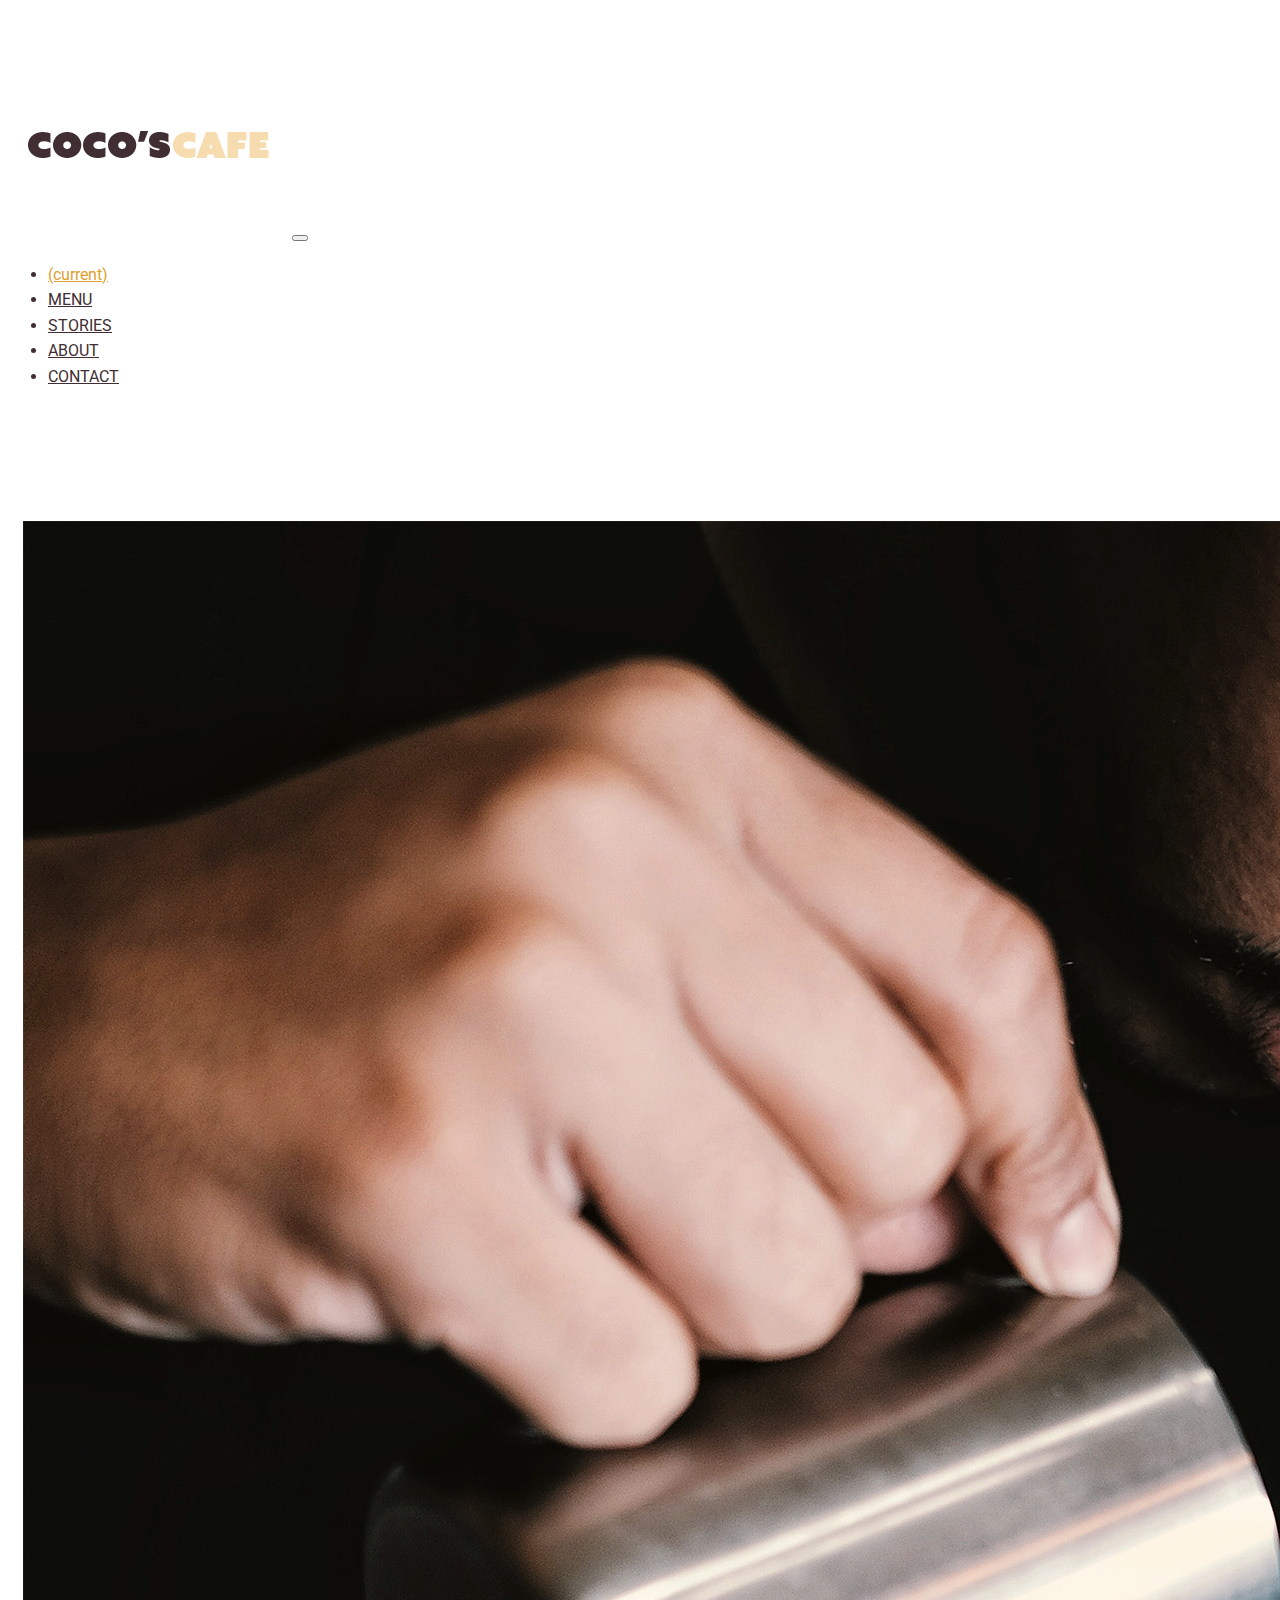
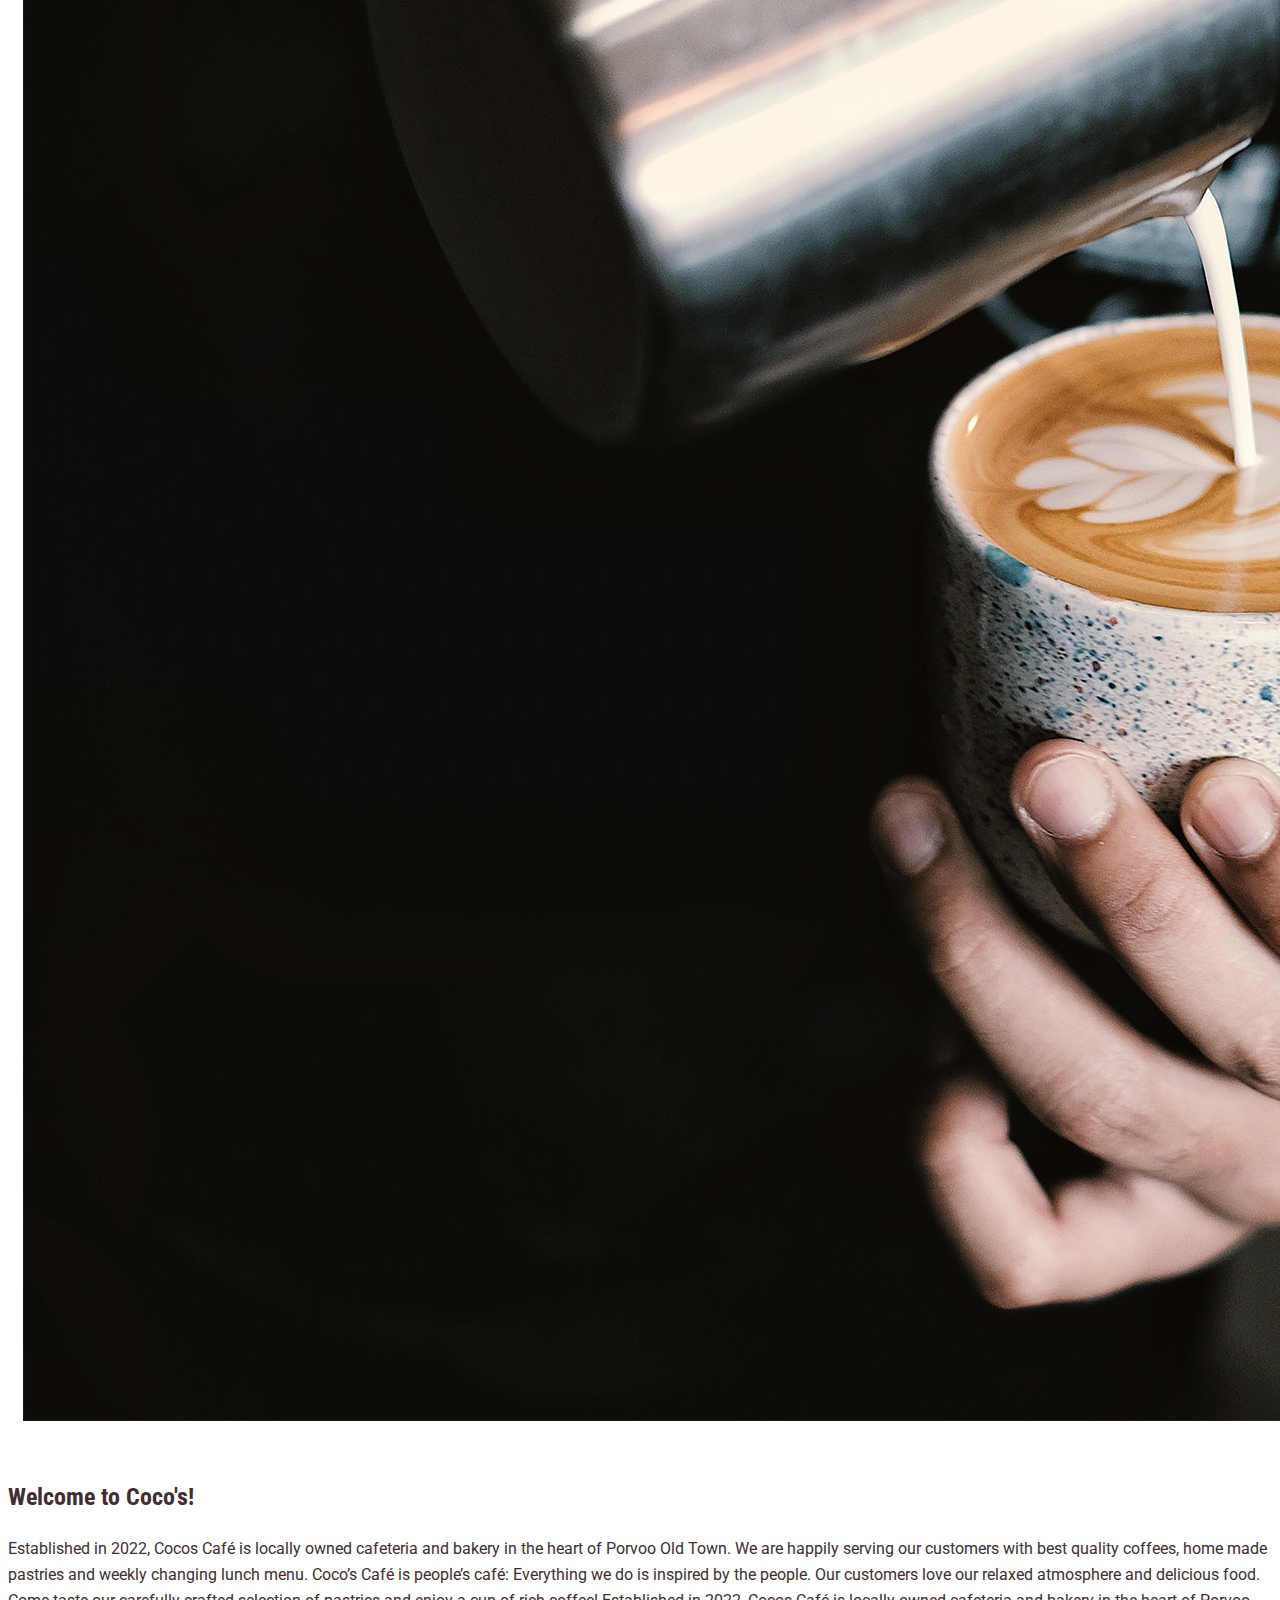
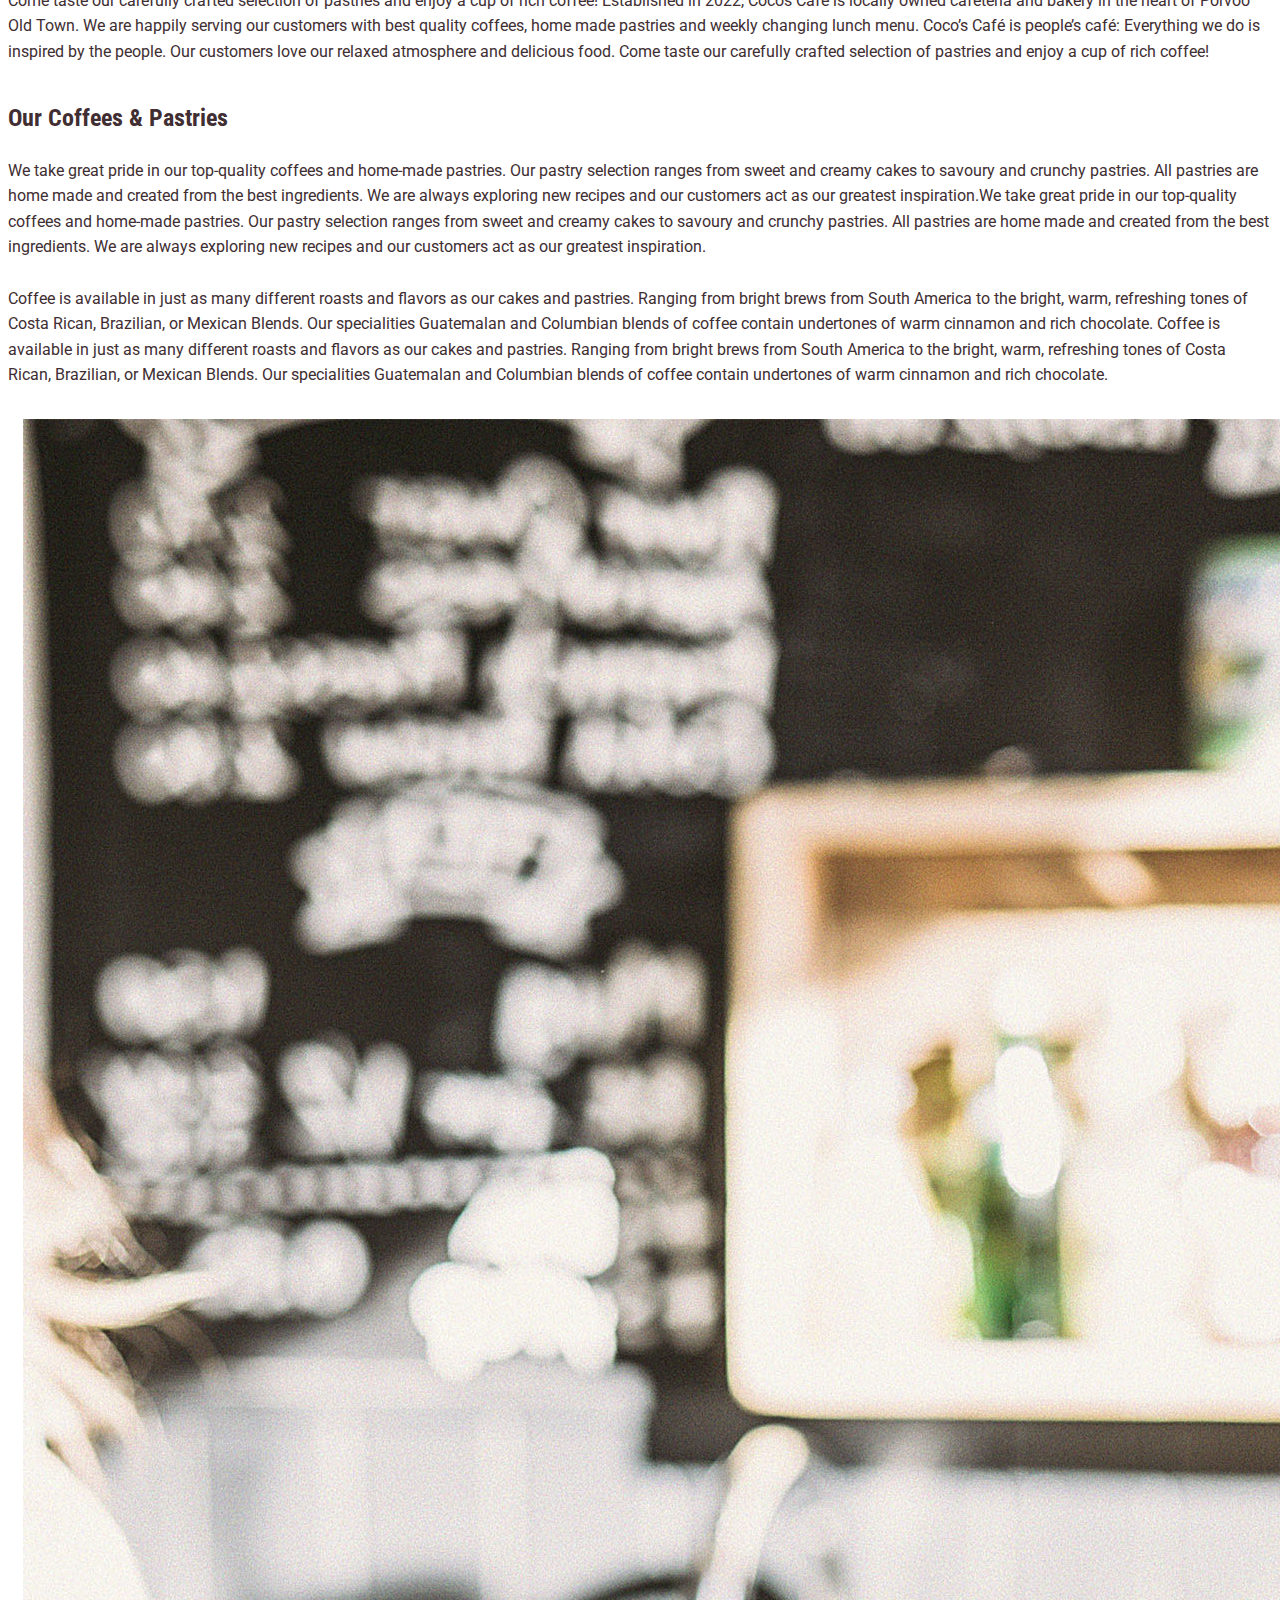
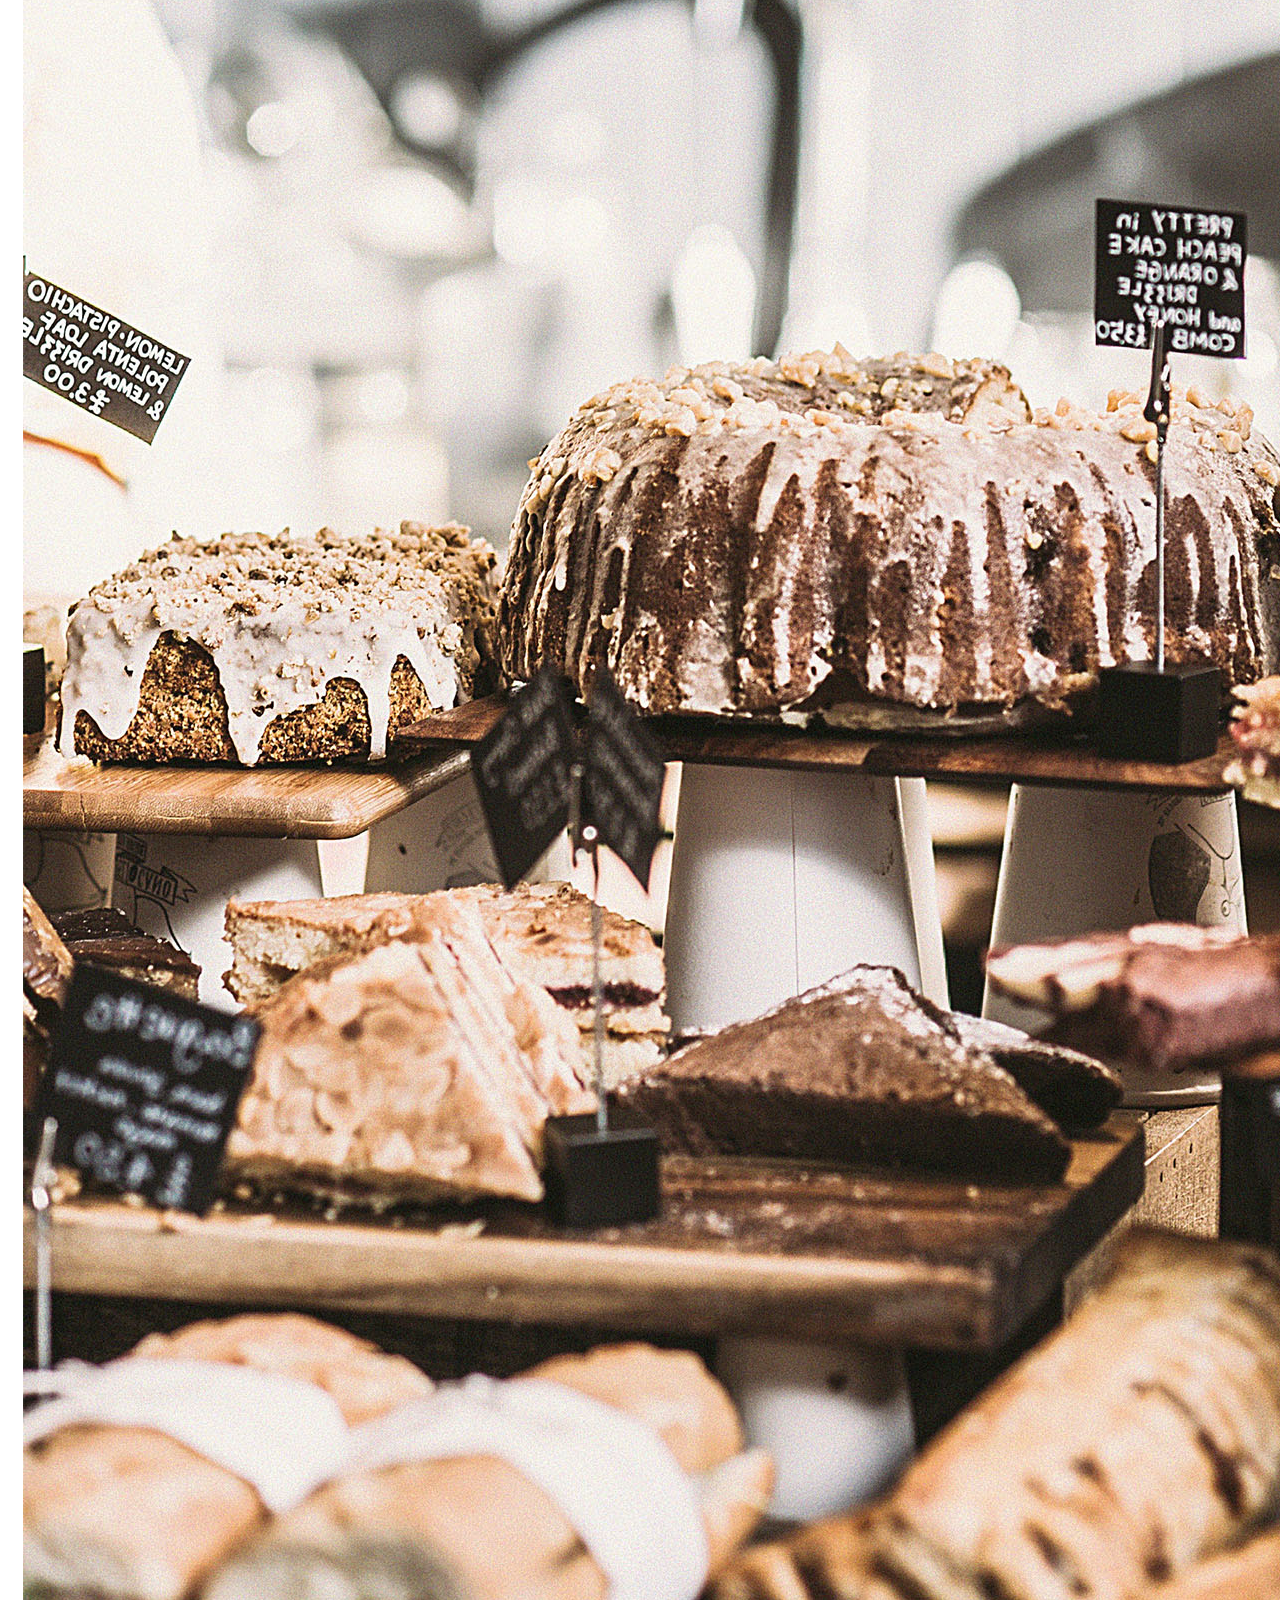
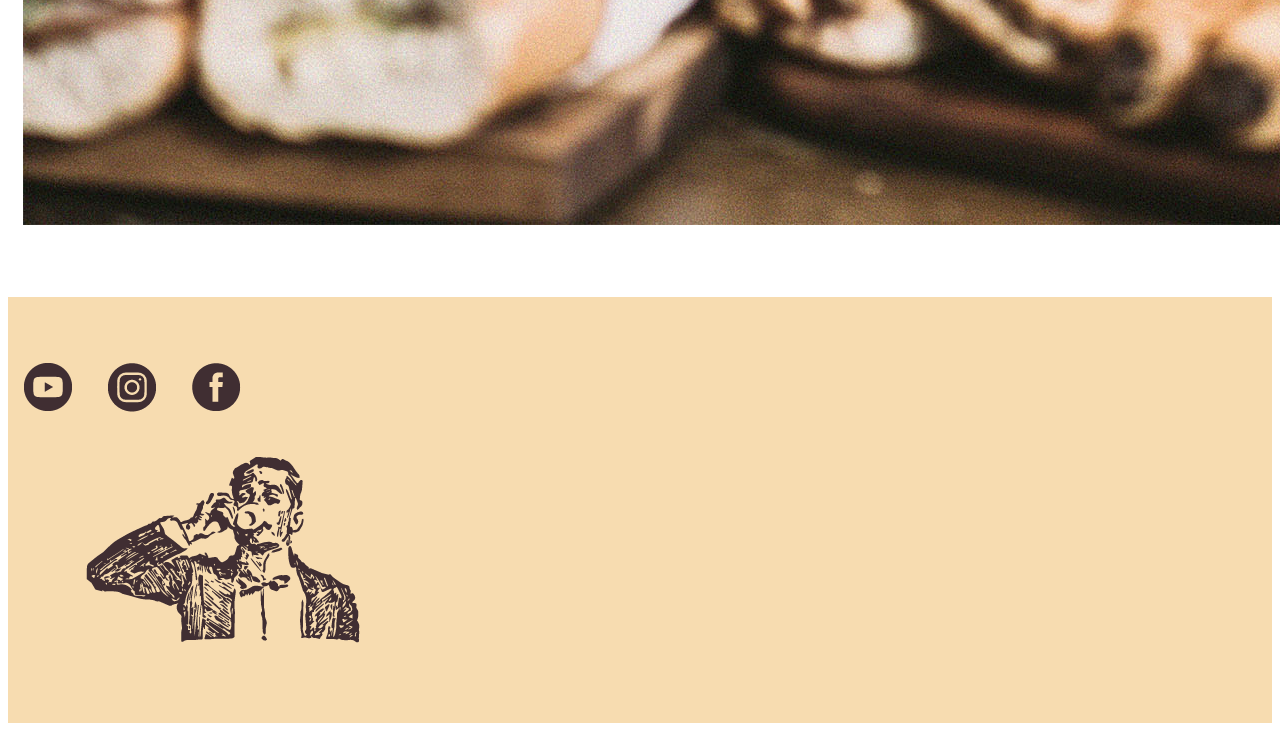
==== about.html @ 0da6bacb "Add files via upload" ====
<!DOCTYPE html>
<html lang="en" dir="ltr">

<head>
  <title>Coco'sCafe|About</title>
  <meta charset="utf-8">
  <meta http-equiv="X-UA-Compatible" content="IE=edge">
  <meta name="viewport" content="width=device-width, initial-scale=1, shrink-to-fit=no">
  <meta name="author" content="Kaisa">

  <!-- Bootstrap CSS -->
  <link rel="stylesheet" href="https://cdn.jsdelivr.net/npm/bootstrap@4.1.3/dist/css/bootstrap.min.css" integrity="sha384-MCw98/SFnGE8fJT3GXwEOngsV7Zt27NXFoaoApmYm81iuXoPkFOJwJ8ERdknLPMO" crossorigin="anonymous">
  <link rel="stylesheet" href="styles.css">
  <!-- google fonts -->
  <link rel="preconnect" href="https://fonts.googleapis.com">
  <link rel="preconnect" href="https://fonts.gstatic.com" crossorigin>
  <link href="https://fonts.googleapis.com/css2?family=Roboto&family=Roboto+Condensed:wght@700&display=swap" rel="stylesheet">

</head>

<body>
  <!-- Navbar -->


    <nav class="navbar navbar-expand-lg navbar-light" style="background-color: #fff;">
      <div class="container">
        <!-- Navbar content -->
        <a class="navbar-brand" href="index.html"><img src="images/LOGOcocos-01.png" alt="cocoscafe.logo"></a>
        <button class="navbar-toggler" type="button" data-toggle="collapse" data-target="#navbarNav" aria-controls="navbarNav" aria-expanded="false" aria-label="Toggle navigation">
          <span class="navbar-toggler-icon"></span>
        </button>
        <div class="collapse navbar-collapse" id="navbarNav">
          <ul class="navbar-nav ml-auto">
            <li class="nav-item active">
              <a class="nav-link" href="#"><span class="sr-only">(current)</span></a>
            </li>
            <li class="nav-item">
              <a class="nav-link" href="menu.html">MENU</a>
            <li class="nav-item">
              <a class="nav-link" href="stories.html">STORIES</a>
            </li>
            <li class="nav-item">
              <a class="nav-link" href="about.html">ABOUT</a>
            </li>
            <li class="nav-item">
              <a class="nav-link" href="contact.html">CONTACT</a>
            </li>
          </ul>
        </div>
      </div>
    </nav>

<div class="container">
  <div class="row">
    <div class="col-lg-4">
<img class="img-fluid" src="images/about1.jpg" alt="">
    </div>
    <div class="col-lg-8">
<h2>Welcome to Coco's!</h2>
<p>Established in 2022, Cocos Café is locally owned cafeteria and bakery in the heart of Porvoo Old Town. We are happily serving our customers with best quality coffees, home made pastries and weekly changing lunch menu. Coco’s Café is people’s café: Everything we do is inspired by the people. Our customers love our relaxed atmosphere and delicious food. Come taste our carefully crafted selection of pastries and enjoy a cup of rich coffee! Established in 2022, Cocos Café is locally owned cafeteria and bakery in the heart of Porvoo Old Town. We are happily serving our customers with best quality coffees, home made pastries and weekly changing lunch menu. Coco’s Café is people’s café: Everything we do is inspired by the people. Our customers love our relaxed atmosphere and delicious food. Come taste our carefully crafted selection of pastries and enjoy a cup of rich coffee!</p>
    </div>
  </div>


  <div class="row">
    <div class="col-lg-8">
<h2>Our Coffees & Pastries</h2>
<p>We take great pride in our top-quality coffees and home-made pastries. Our pastry selection ranges from sweet and creamy cakes to savoury and crunchy pastries. All pastries are home made and created from the best ingredients. We are always exploring new recipes and our customers act as our greatest inspiration.We take great pride in our top-quality coffees and home-made pastries. Our pastry selection ranges from sweet and creamy cakes to savoury and crunchy pastries. All pastries are home made and created from the best ingredients. We are always exploring new recipes and our customers act as our greatest inspiration. <br><br> Coffee is available in just as many different roasts and flavors as our cakes and pastries. Ranging from bright brews from South America to the bright, warm, refreshing tones of Costa Rican, Brazilian, or Mexican Blends. Our specialities Guatemalan and Columbian blends of coffee contain undertones of warm cinnamon and rich chocolate. Coffee is available in just as many different roasts and flavors as our cakes and pastries. Ranging from bright brews from South America to the bright, warm, refreshing tones of Costa Rican, Brazilian, or Mexican Blends. Our specialities Guatemalan and Columbian blends of coffee contain undertones of warm cinnamon and rich chocolate.</p>
    </div>
    <div class="col-lg-4">
<img class="img-fluid" src="images/coffepastry.jpg" alt="">
    </div>
  </div>
</div>



<!--footer-->
<footer>
  <div class="container">
    <div class="row">
      <div class="col-lg-6 d-flex justify-content-start">
        <div>
        <img src="images/socialicons-01.png" alt="">
        <img src="images/socialicons-02.png" alt="">
        <img src="images/socialicons-03.png" alt="">
        </div>
      </div>
      <div class="col-lg-6 d-flex justify-content-end">
        <img src="images/coffeesir-01.png" alt="">
      </div>
    </div>
  </div>
</footer>




  <script src="https://code.jquery.com/jquery-3.3.1.slim.min.js" integrity="sha384-q8i/X+965DzO0rT7abK41JStQIAqVgRVzpbzo5smXKp4YfRvH+8abtTE1Pi6jizo" crossorigin="anonymous"></script>
  <script src="https://cdn.jsdelivr.net/npm/popper.js@1.14.3/dist/umd/popper.min.js" integrity="sha384-ZMP7rVo3mIykV+2+9J3UJ46jBk0WLaUAdn689aCwoqbBJiSnjAK/l8WvCWPIPm49" crossorigin="anonymous"></script>
  <script src="https://cdn.jsdelivr.net/npm/bootstrap@4.1.3/dist/js/bootstrap.min.js" integrity="sha384-ChfqqxuZUCnJSK3+MXmPNIyE6ZbWh2IMqE241rYiqJxyMiZ6OW/JmZQ5stwEULTy" crossorigin="anonymous"></script>
</body>

</html>
---- styles.css ----
body {
  color: #402e32;
  font-family: Roboto;
line-height: 1.6;

}
.btn-primary {
  background-color: #DE9f31 !important;
  border-color: #DE9f31 !important;
  color: #402e32 !important;
  margin-top: 20px;
}


.navbar-light .navbar-brand,
.navbar-light .nav-link {
  color: #402e32 !important;


}

/* aktiivisen & hover-linkin väri */
.navbar-light .nav-item.active .nav-link,
.navbar-light .nav-item:hover .nav-link {
 color: #DE9f31 !important;
}

.card .card-text,
.card .card-title {
  color: #402e32;
}

.container {
  padding-top: 50px;
  padding-bottom: 50px;
}

#nav-container {
  padding-top: 25px;
  padding-bottom: 0;
}

#aukioloajat {
  background-color: #DE9f31;
}

img {
  padding: 15px;

}

.card{
  margin: 15px;
}

.card-img-top {
  padding: 0px;
}

h1, h2, h3, h4, h5 {
  font-family: Roboto Condensed;
}

h1 {
  color: #402e32;
  font-size: 55px;
  margin-top: 150px;
  margin-bottom: 25px;
  line-height: 1;
}

h2 {
  padding-top: 15px;
}

h3{
  padding-bottom: 15px;
}

.form-control {
  background-color: #FAF9F6;
}

section {
  background-color: #281c1f;
}

p {
  margin-top: 15px;
}

footer {
  background-color: #f7dcb0;
}



.yellowtext {
  color: #DE9f31;
  margin-top: 0px;
  font-family: Roboto;
}

.beigetext{
  color: #FAF9F6;
  font-family: Roboto Condensed;
}

.card-footer {
  background-color:#F8f0e3;
}

.card-body {
    background-color:#FAF9F6;
}

@media (max-width: 600px) {
	h1 {
  margin-top: 60px;
  font-size: 40px;
	}

}
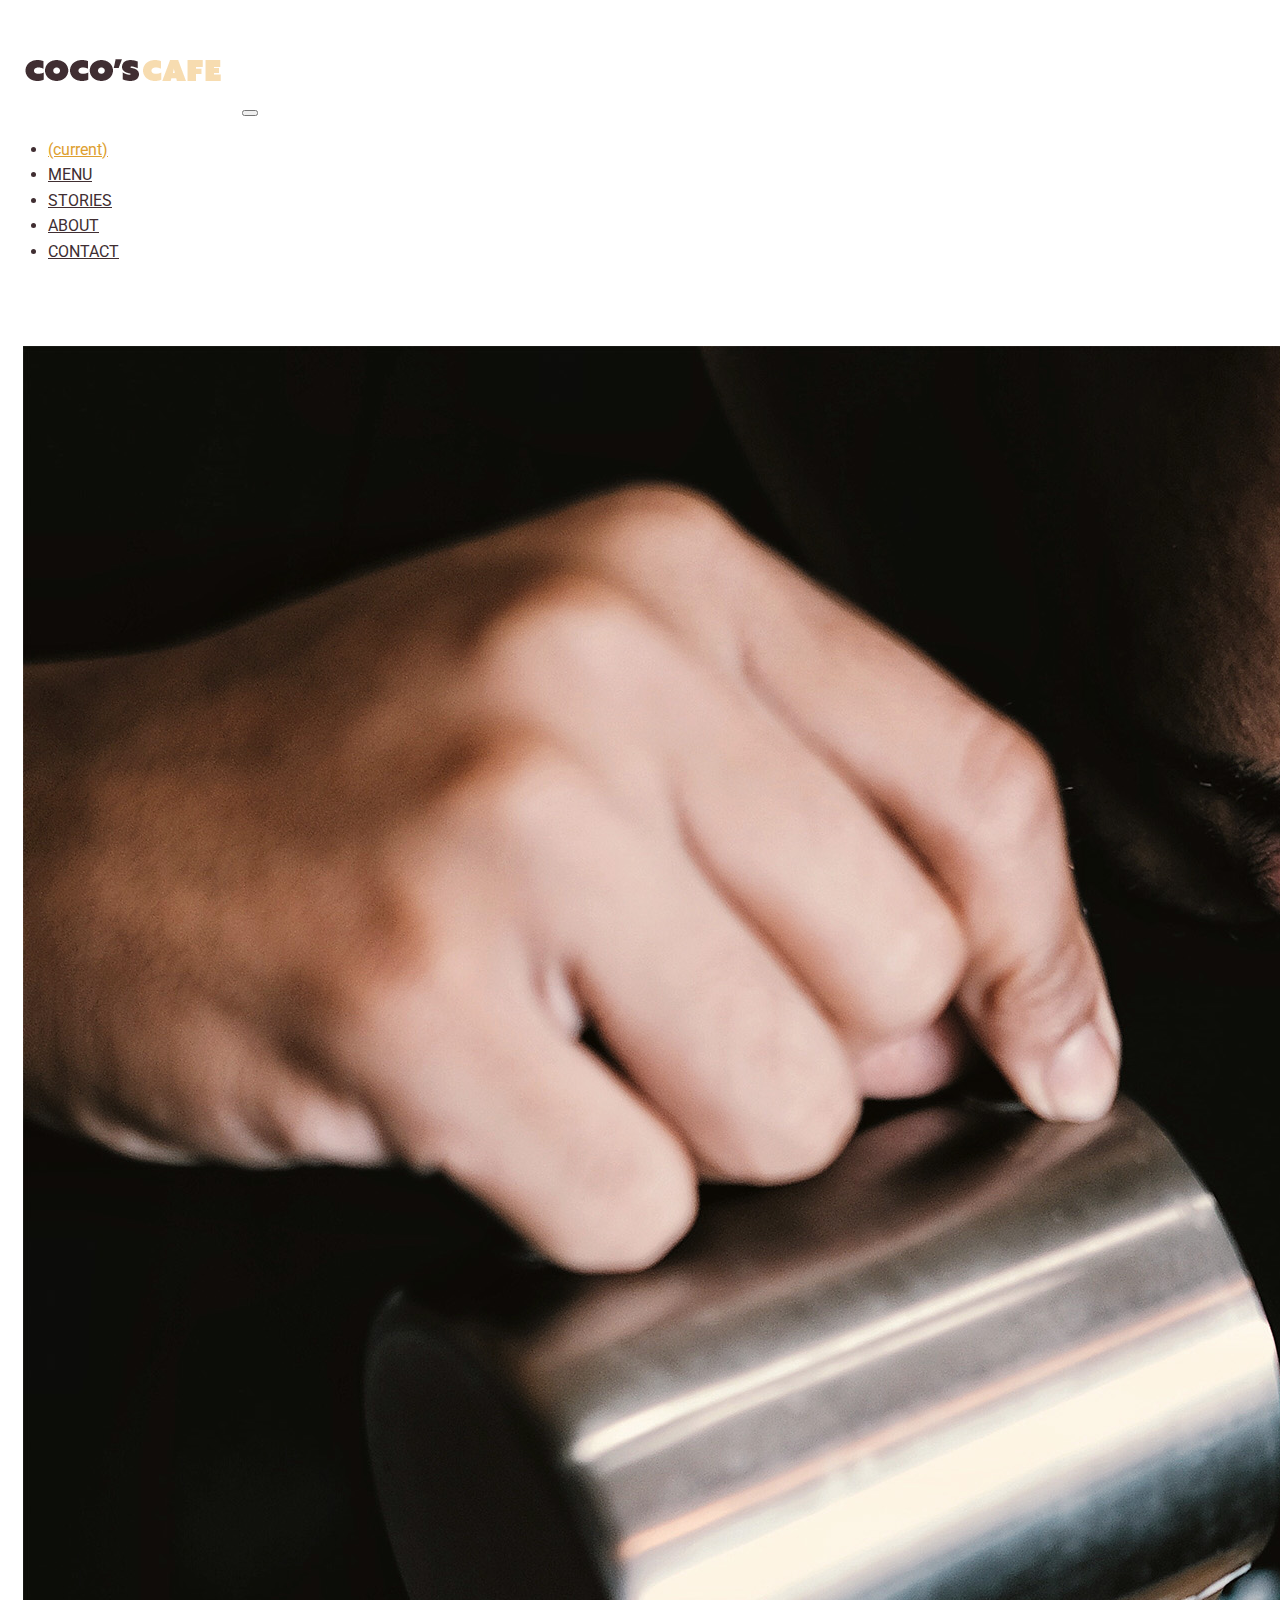
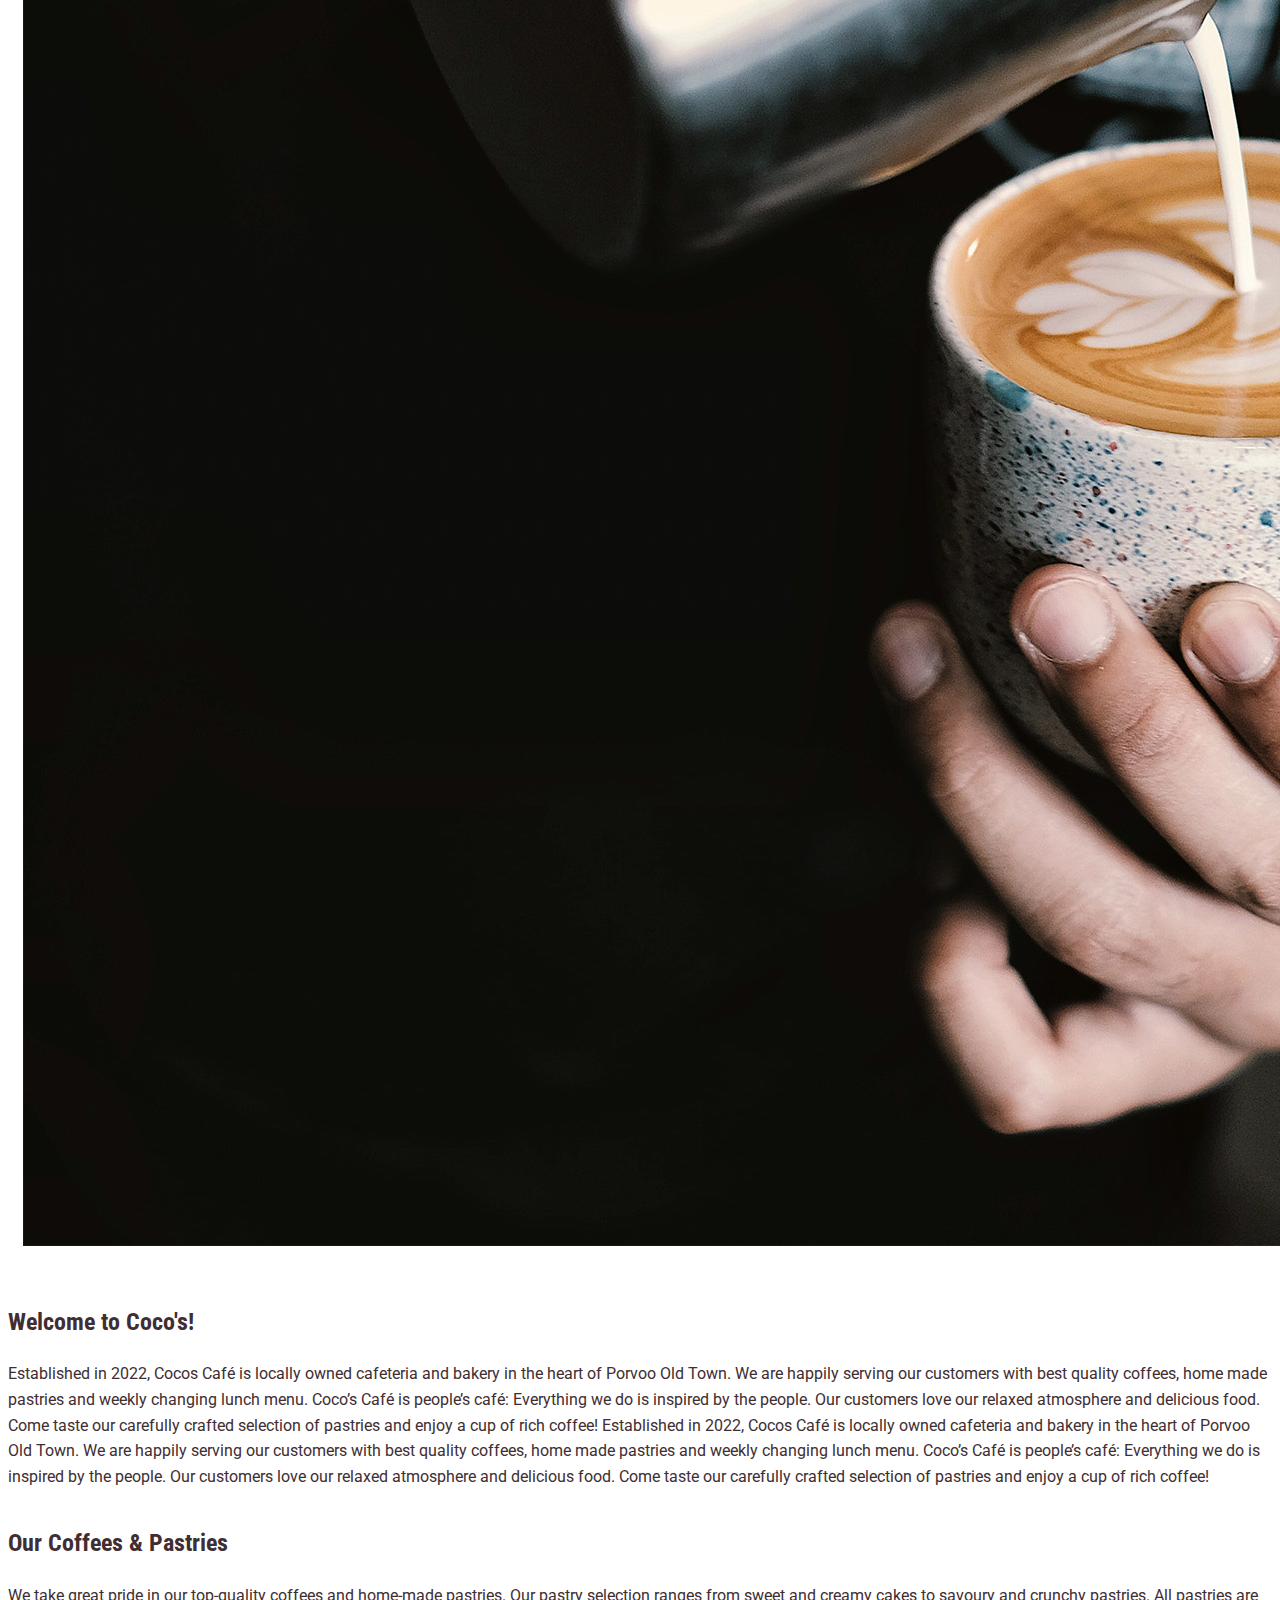
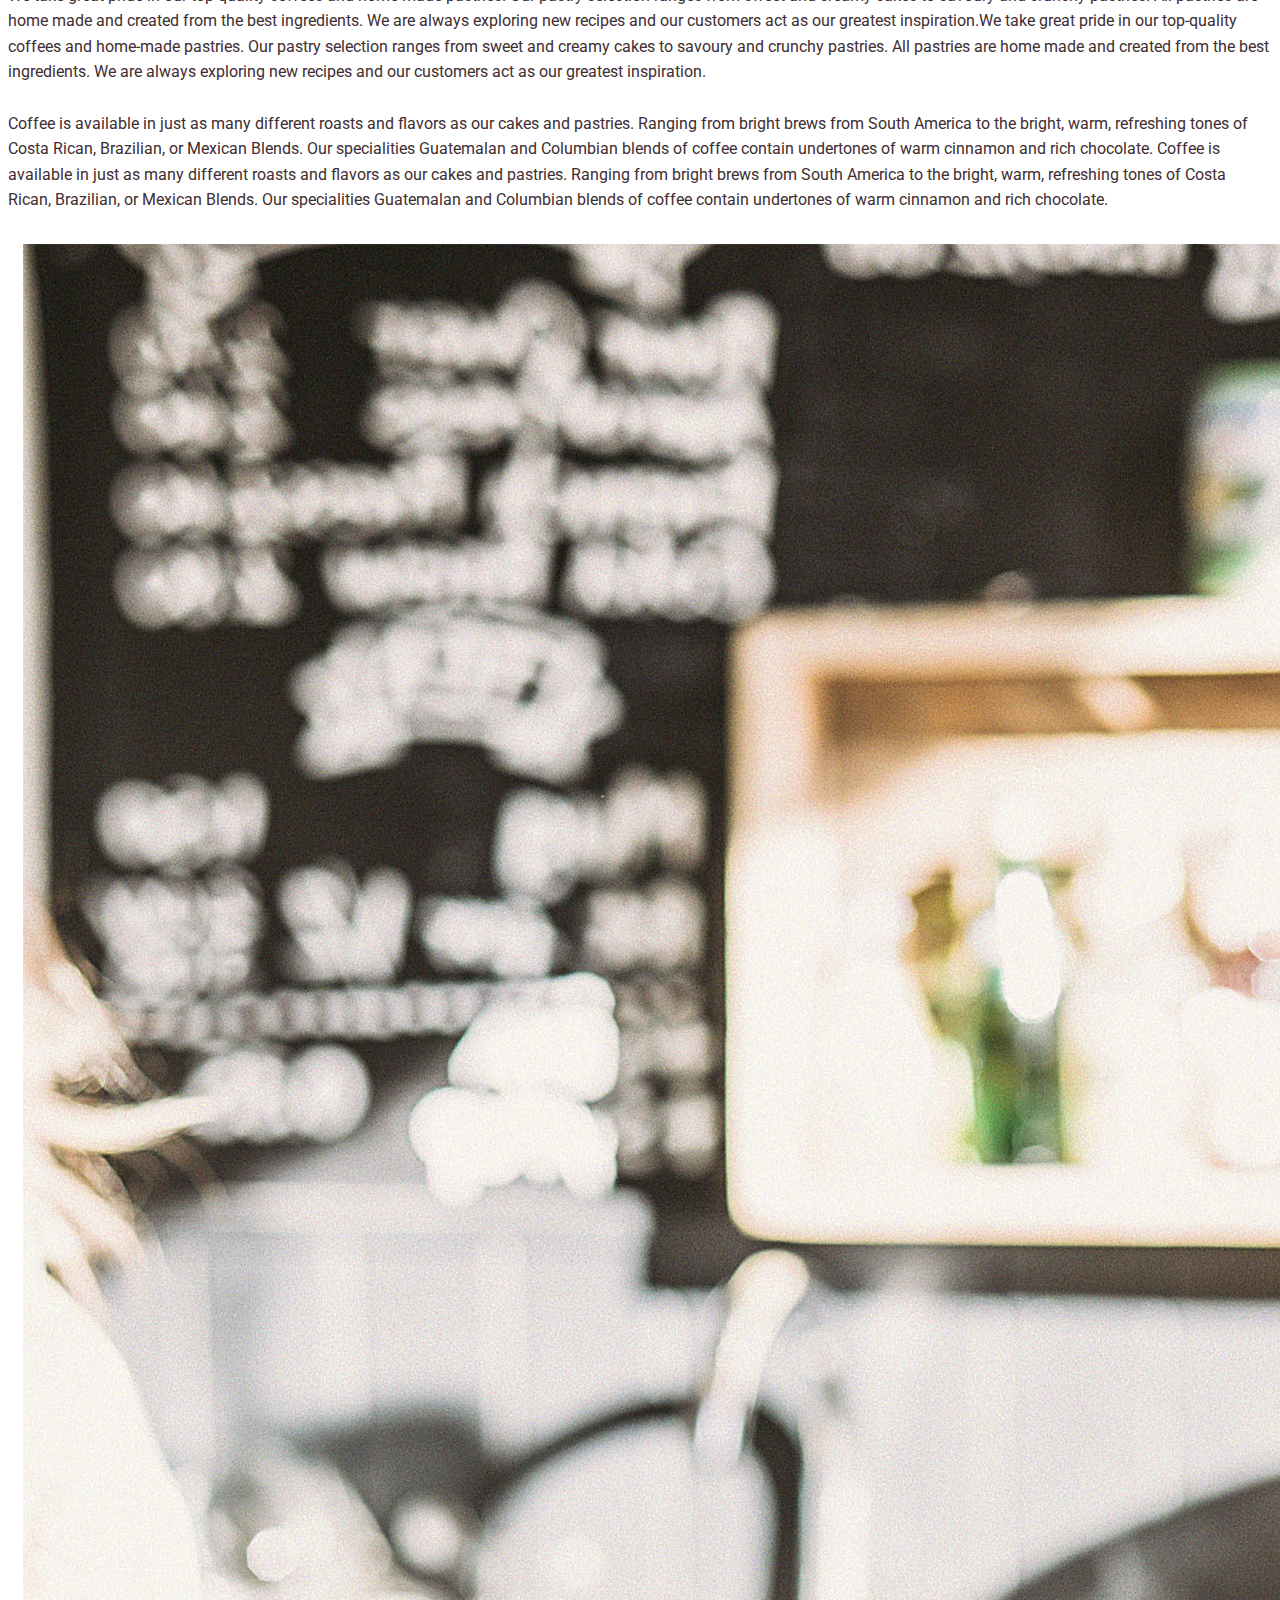
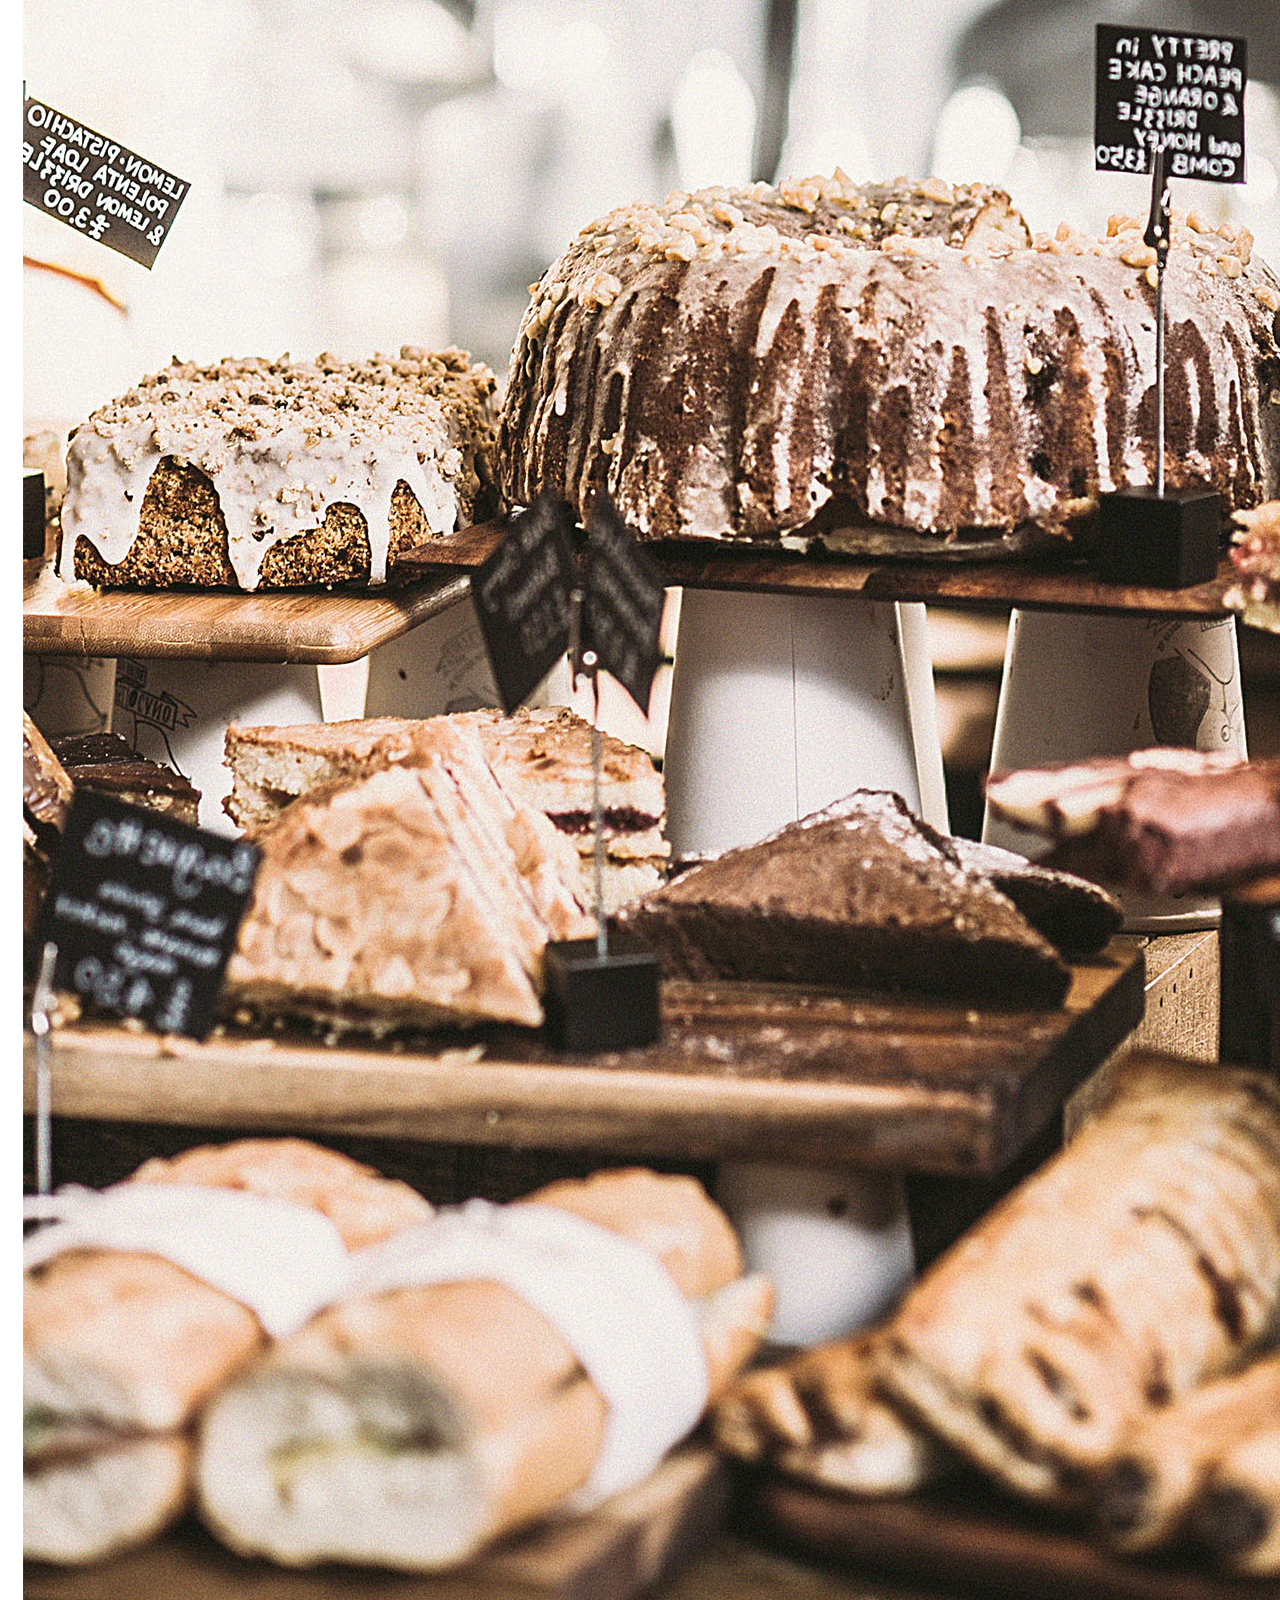
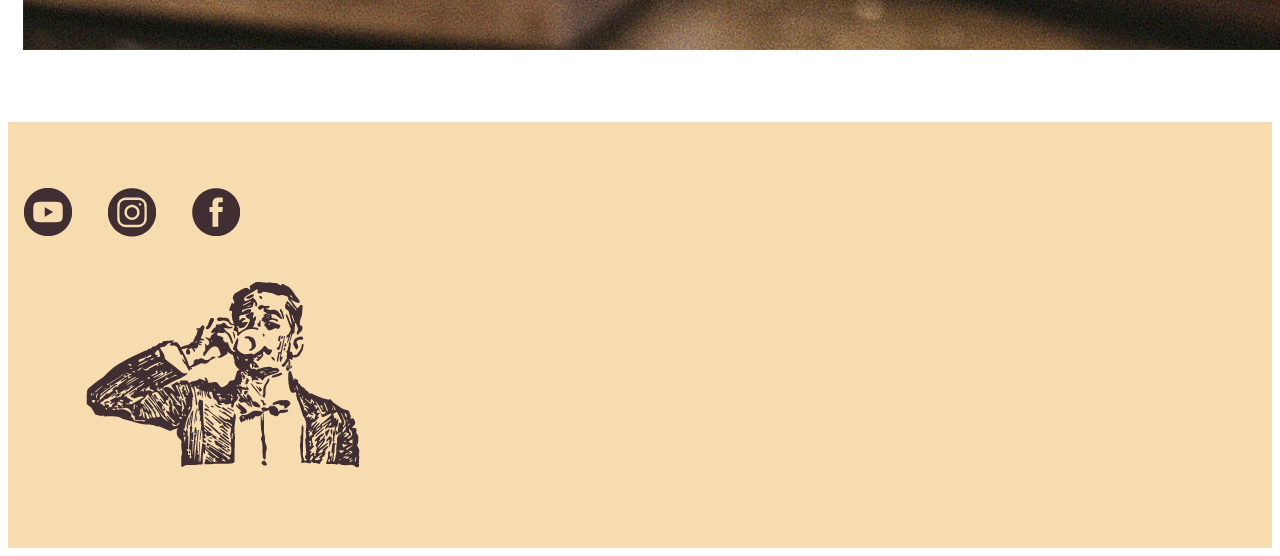
==== commit a8c66a1f: "Add files via upload" ====
--- a/about.html
+++ b/about.html
@@ -23,9 +23,9 @@
 
 
     <nav class="navbar navbar-expand-lg navbar-light" style="background-color: #fff;">
-      <div class="container">
+      <div class="container" id="nav-container">
         <!-- Navbar content -->
-        <a class="navbar-brand" href="index.html"><img src="images/LOGOcocos-01.png" alt="cocoscafe.logo"></a>
+        <a class="navbar-brand" href="index.html"><img src="images/logo-01-01.png"class="img-fluid"  alt="cocoscafe.logo"></a>
         <button class="navbar-toggler" type="button" data-toggle="collapse" data-target="#navbarNav" aria-controls="navbarNav" aria-expanded="false" aria-label="Toggle navigation">
           <span class="navbar-toggler-icon"></span>
         </button>
--- a/styles.css
+++ b/styles.css
@@ -15,9 +15,8 @@
 .navbar-light .navbar-brand,
 .navbar-light .nav-link {
   color: #402e32 !important;
+}
 
-
-}
 
 /* aktiivisen & hover-linkin väri */
 .navbar-light .nav-item.active .nav-link,
@@ -47,6 +46,10 @@
 img {
   padding: 15px;
 
+}
+
+.navbar-brand {
+  padding: 0;
 }
 
 .card{
@@ -120,4 +123,6 @@
   font-size: 40px;
 	}
 
+  }
+
 }
